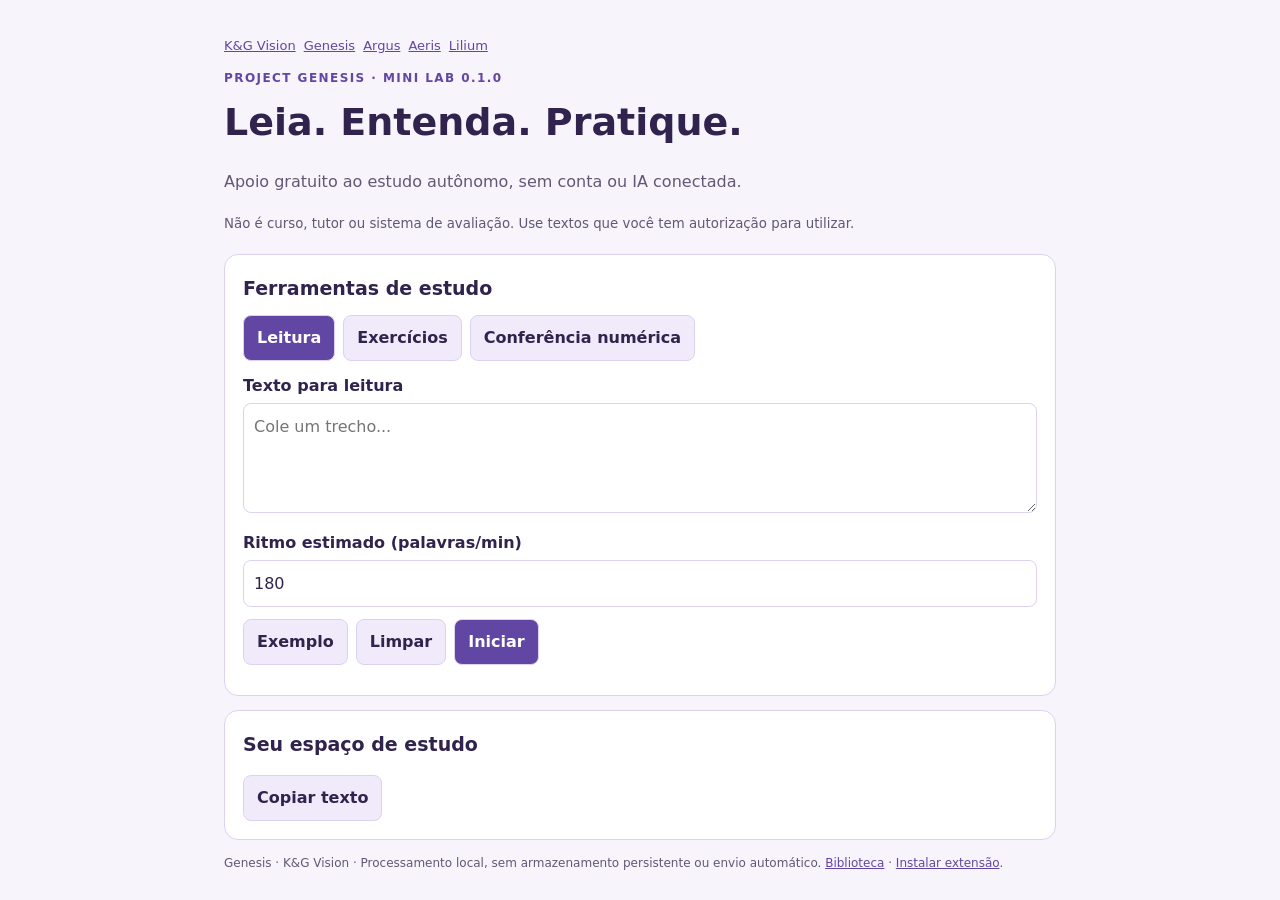
==== mini/index.html @ ced224d3 "Add Genesis Mini reading and exercise companion preview" ====
<!doctype html><html lang="pt-BR"><head><meta charset="utf-8"><meta name="viewport" content="width=device-width,initial-scale=1"><title>Genesis Mini Lab — K&amp;G Vision</title><link rel="stylesheet" href="../extension/style.css"></head><body><main><nav class="nav" aria-label="Ecossistema"><a href="https://kgasil.github.io/">K&amp;G Vision</a><a href="../index.html">Genesis</a><a href="https://kgasil.github.io/argus/">Argus</a><a href="https://kgasil.github.io/aeris/">Aeris</a><a href="https://kgasil.github.io/lilium/">Lilium</a></nav><header><div class="eyebrow">PROJECT GENESIS · MINI LAB 0.1.0</div><h1>Leia. Entenda. Pratique.</h1><p>Apoio gratuito ao estudo autônomo, sem conta ou IA conectada.</p><small>Não é curso, tutor ou sistema de avaliação. Use textos que você tem autorização para utilizar.</small></header><section class="panel"><h2>Ferramentas de estudo</h2><div class="buttons"><button data-mode="reading" aria-pressed="true">Leitura</button><button data-mode="exercise" aria-pressed="false">Exercícios</button><button data-mode="number" aria-pressed="false">Conferência numérica</button></div><div id="reading-fields"><label for="reading">Texto para leitura</label><textarea id="reading" maxlength="20000" placeholder="Cole um trecho..."></textarea><label for="speed">Ritmo estimado (palavras/min)</label><input id="speed" type="number" min="60" max="600" value="180"></div><div id="exercise-fields" hidden><label for="question">Enunciado</label><textarea id="question" maxlength="20000"></textarea><label for="attempt">Sua tentativa (opcional)</label><textarea id="attempt" maxlength="20000"></textarea></div><div id="number-fields" hidden><label for="answer">Sua resposta numérica</label><input id="answer" inputmode="decimal"><label for="expected">Resposta de referência (informada por você)</label><input id="expected" inputmode="decimal"><label for="tolerance">Tolerância absoluta</label><input id="tolerance" inputmode="decimal" value="0"></div><div class="buttons"><button id="sample">Exemplo</button><button id="clear">Limpar</button><button id="run" class="primary">Iniciar</button></div></section><section class="panel"><h2>Seu espaço de estudo</h2><p id="summary" role="status" aria-live="polite"></p><ol id="steps"></ol><div id="reader" class="buttons" hidden><button id="previous">Anterior</button><span id="position"></span><button id="next">Próximo</button></div><div id="result" tabindex="0"></div><button id="copy">Copiar texto</button></section><footer>Genesis · K&amp;G Vision · Processamento local, sem armazenamento persistente ou envio automático. <a href="../biblioteca.html">Biblioteca</a> · <a href="../index.html#instalar-extensao">Instalar extensão</a>.</footer></main><script src="../extension/core.js"></script><script src="../extension/ui.js"></script></body></html>
---- extension/style.css ----
:root{color-scheme:light;--bg:#f7f4fc;--ink:#30234d;--muted:#625775;--line:#dcd2ee;--accent:#6246a4;--panel:#fff}*{box-sizing:border-box}body{margin:0;background:var(--bg);color:var(--ink);font:16px/1.6 system-ui,sans-serif}main{max-width:880px;margin:auto;padding:24px}h1{font-size:clamp(25px,4vw,38px);margin:4px 0}h2{font-size:19px;margin:0 0 12px}p,small,footer{color:var(--muted)}a{color:var(--accent)}.eyebrow{font-size:12px;color:var(--accent);font-weight:700;letter-spacing:.12em}.nav,.buttons{display:flex;gap:8px;flex-wrap:wrap;margin:12px 0}.nav{font-size:13px}header{margin-bottom:18px}.panel{border:1px solid var(--line);background:var(--panel);border-radius:14px;padding:18px;margin:14px 0}label{display:block;font-weight:600;margin:10px 0 4px}textarea,input:not([type=checkbox]){width:100%;font:inherit;border:1px solid var(--line);border-radius:8px;padding:10px;background:#fff;color:var(--ink)}textarea{min-height:110px;resize:vertical}button{font:inherit;font-weight:600;background:#f0eafa;color:var(--ink);border:1px solid var(--line);border-radius:8px;padding:9px 13px;cursor:pointer}button[aria-pressed=true],.primary{background:var(--accent);color:#fff}button:disabled{opacity:.5;cursor:default}button:focus-visible,a:focus-visible,input:focus-visible,textarea:focus-visible{outline:3px solid #9176d0;outline-offset:3px}#result{white-space:pre-wrap;overflow-wrap:anywhere;line-height:1.85;font-size:17px}#summary{font-weight:600;color:var(--ink)}#steps{padding-left:19px}#steps label{font-weight:400}footer{font-size:12px}.popup{min-width:340px;max-width:420px}.popup main{padding:14px}.popup .panel{padding:12px}.popup h1{font-size:24px}.popup textarea{min-height:90px}.popup #result{font-size:15px}.popup button{padding:7px 10px}[hidden]{display:none!important}
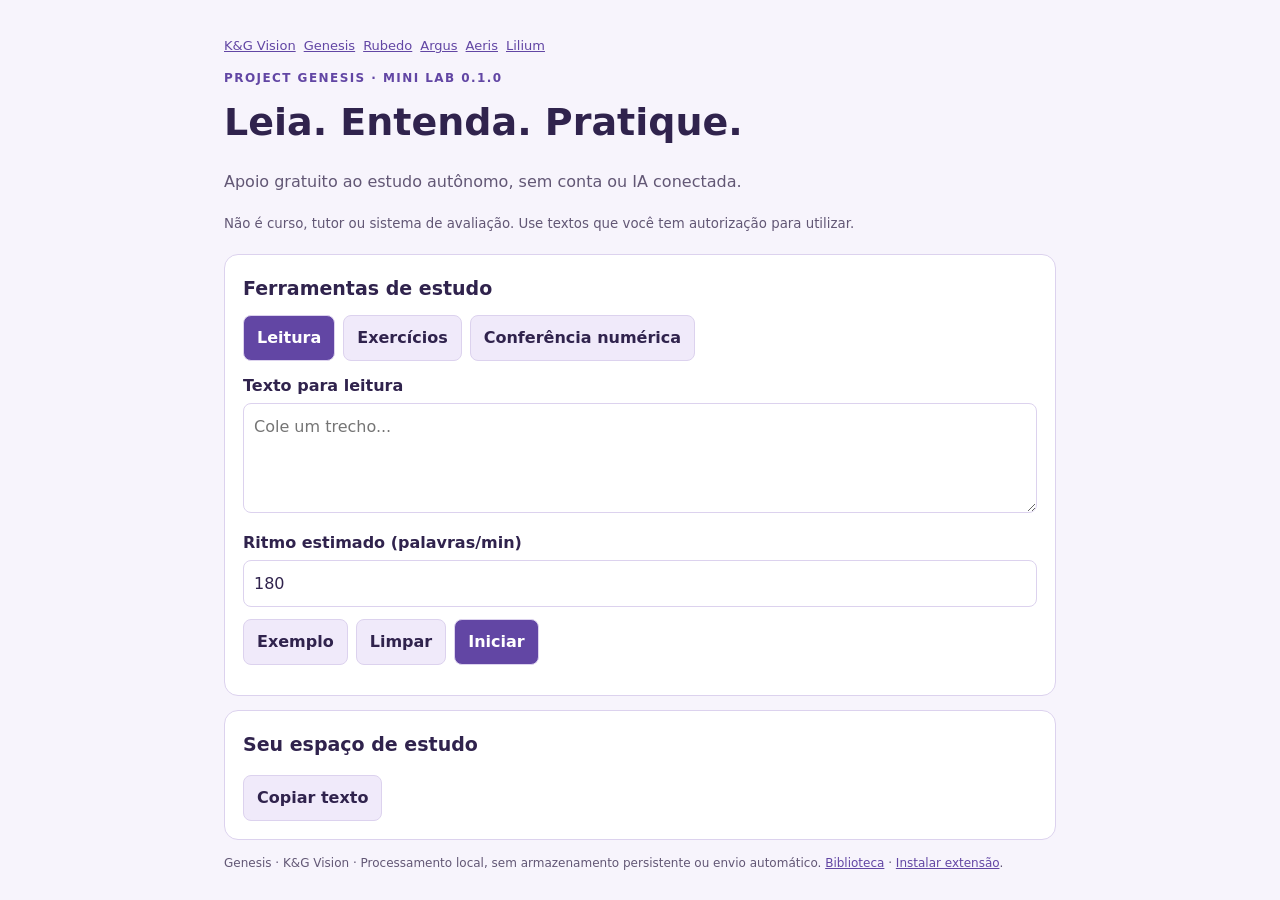
==== commit 83ae6ad3: "Add Rubedo after Genesis in secondary ecosystem navigation" ====
--- a/mini/index.html
+++ b/mini/index.html
@@ -1 +1 @@
-<!doctype html><html lang="pt-BR"><head><meta charset="utf-8"><meta name="viewport" content="width=device-width,initial-scale=1"><title>Genesis Mini Lab — K&amp;G Vision</title><link rel="stylesheet" href="../extension/style.css"></head><body><main><nav class="nav" aria-label="Ecossistema"><a href="https://kgasil.github.io/">K&amp;G Vision</a><a href="../index.html">Genesis</a><a href="https://kgasil.github.io/argus/">Argus</a><a href="https://kgasil.github.io/aeris/">Aeris</a><a href="https://kgasil.github.io/lilium/">Lilium</a></nav><header><div class="eyebrow">PROJECT GENESIS · MINI LAB 0.1.0</div><h1>Leia. Entenda. Pratique.</h1><p>Apoio gratuito ao estudo autônomo, sem conta ou IA conectada.</p><small>Não é curso, tutor ou sistema de avaliação. Use textos que você tem autorização para utilizar.</small></header><section class="panel"><h2>Ferramentas de estudo</h2><div class="buttons"><button data-mode="reading" aria-pressed="true">Leitura</button><button data-mode="exercise" aria-pressed="false">Exercícios</button><button data-mode="number" aria-pressed="false">Conferência numérica</button></div><div id="reading-fields"><label for="reading">Texto para leitura</label><textarea id="reading" maxlength="20000" placeholder="Cole um trecho..."></textarea><label for="speed">Ritmo estimado (palavras/min)</label><input id="speed" type="number" min="60" max="600" value="180"></div><div id="exercise-fields" hidden><label for="question">Enunciado</label><textarea id="question" maxlength="20000"></textarea><label for="attempt">Sua tentativa (opcional)</label><textarea id="attempt" maxlength="20000"></textarea></div><div id="number-fields" hidden><label for="answer">Sua resposta numérica</label><input id="answer" inputmode="decimal"><label for="expected">Resposta de referência (informada por você)</label><input id="expected" inputmode="decimal"><label for="tolerance">Tolerância absoluta</label><input id="tolerance" inputmode="decimal" value="0"></div><div class="buttons"><button id="sample">Exemplo</button><button id="clear">Limpar</button><button id="run" class="primary">Iniciar</button></div></section><section class="panel"><h2>Seu espaço de estudo</h2><p id="summary" role="status" aria-live="polite"></p><ol id="steps"></ol><div id="reader" class="buttons" hidden><button id="previous">Anterior</button><span id="position"></span><button id="next">Próximo</button></div><div id="result" tabindex="0"></div><button id="copy">Copiar texto</button></section><footer>Genesis · K&amp;G Vision · Processamento local, sem armazenamento persistente ou envio automático. <a href="../biblioteca.html">Biblioteca</a> · <a href="../index.html#instalar-extensao">Instalar extensão</a>.</footer></main><script src="../extension/core.js"></script><script src="../extension/ui.js"></script></body></html>+<!doctype html><html lang="pt-BR"><head><meta charset="utf-8"><meta name="viewport" content="width=device-width,initial-scale=1"><title>Genesis Mini Lab — K&amp;G Vision</title><link rel="stylesheet" href="../extension/style.css"></head><body><main><nav class="nav" aria-label="Ecossistema"><a href="https://kgasil.github.io/">K&amp;G Vision</a><a href="../index.html">Genesis</a><a href="https://kgasil.github.io/rubedo/">Rubedo</a><a href="https://kgasil.github.io/argus/">Argus</a><a href="https://kgasil.github.io/aeris/">Aeris</a><a href="https://kgasil.github.io/lilium/">Lilium</a></nav><header><div class="eyebrow">PROJECT GENESIS · MINI LAB 0.1.0</div><h1>Leia. Entenda. Pratique.</h1><p>Apoio gratuito ao estudo autônomo, sem conta ou IA conectada.</p><small>Não é curso, tutor ou sistema de avaliação. Use textos que você tem autorização para utilizar.</small></header><section class="panel"><h2>Ferramentas de estudo</h2><div class="buttons"><button data-mode="reading" aria-pressed="true">Leitura</button><button data-mode="exercise" aria-pressed="false">Exercícios</button><button data-mode="number" aria-pressed="false">Conferência numérica</button></div><div id="reading-fields"><label for="reading">Texto para leitura</label><textarea id="reading" maxlength="20000" placeholder="Cole um trecho..."></textarea><label for="speed">Ritmo estimado (palavras/min)</label><input id="speed" type="number" min="60" max="600" value="180"></div><div id="exercise-fields" hidden><label for="question">Enunciado</label><textarea id="question" maxlength="20000"></textarea><label for="attempt">Sua tentativa (opcional)</label><textarea id="attempt" maxlength="20000"></textarea></div><div id="number-fields" hidden><label for="answer">Sua resposta numérica</label><input id="answer" inputmode="decimal"><label for="expected">Resposta de referência (informada por você)</label><input id="expected" inputmode="decimal"><label for="tolerance">Tolerância absoluta</label><input id="tolerance" inputmode="decimal" value="0"></div><div class="buttons"><button id="sample">Exemplo</button><button id="clear">Limpar</button><button id="run" class="primary">Iniciar</button></div></section><section class="panel"><h2>Seu espaço de estudo</h2><p id="summary" role="status" aria-live="polite"></p><ol id="steps"></ol><div id="reader" class="buttons" hidden><button id="previous">Anterior</button><span id="position"></span><button id="next">Próximo</button></div><div id="result" tabindex="0"></div><button id="copy">Copiar texto</button></section><footer>Genesis · K&amp;G Vision · Processamento local, sem armazenamento persistente ou envio automático. <a href="../biblioteca.html">Biblioteca</a> · <a href="../index.html#instalar-extensao">Instalar extensão</a>.</footer></main><script src="../extension/core.js"></script><script src="../extension/ui.js"></script></body></html>
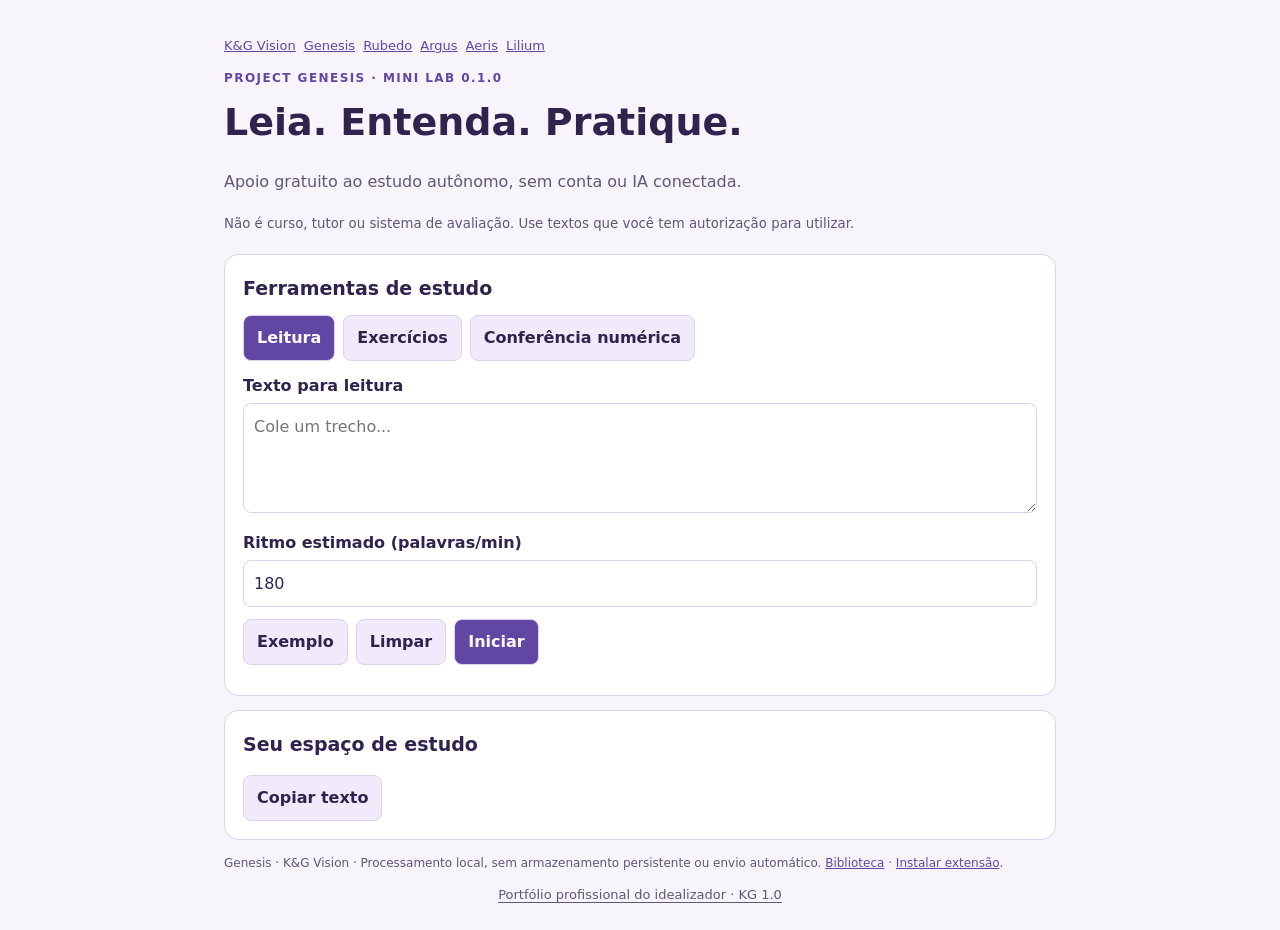
==== commit fb2d7cf5: "Integrate professional portfolio 1.0 into public page footer" ====
--- a/mini/index.html
+++ b/mini/index.html
@@ -1 +1 @@
-<!doctype html><html lang="pt-BR"><head><meta charset="utf-8"><meta name="viewport" content="width=device-width,initial-scale=1"><title>Genesis Mini Lab — K&amp;G Vision</title><link rel="stylesheet" href="../extension/style.css"></head><body><main><nav class="nav" aria-label="Ecossistema"><a href="https://kgasil.github.io/">K&amp;G Vision</a><a href="../index.html">Genesis</a><a href="https://kgasil.github.io/rubedo/">Rubedo</a><a href="https://kgasil.github.io/argus/">Argus</a><a href="https://kgasil.github.io/aeris/">Aeris</a><a href="https://kgasil.github.io/lilium/">Lilium</a></nav><header><div class="eyebrow">PROJECT GENESIS · MINI LAB 0.1.0</div><h1>Leia. Entenda. Pratique.</h1><p>Apoio gratuito ao estudo autônomo, sem conta ou IA conectada.</p><small>Não é curso, tutor ou sistema de avaliação. Use textos que você tem autorização para utilizar.</small></header><section class="panel"><h2>Ferramentas de estudo</h2><div class="buttons"><button data-mode="reading" aria-pressed="true">Leitura</button><button data-mode="exercise" aria-pressed="false">Exercícios</button><button data-mode="number" aria-pressed="false">Conferência numérica</button></div><div id="reading-fields"><label for="reading">Texto para leitura</label><textarea id="reading" maxlength="20000" placeholder="Cole um trecho..."></textarea><label for="speed">Ritmo estimado (palavras/min)</label><input id="speed" type="number" min="60" max="600" value="180"></div><div id="exercise-fields" hidden><label for="question">Enunciado</label><textarea id="question" maxlength="20000"></textarea><label for="attempt">Sua tentativa (opcional)</label><textarea id="attempt" maxlength="20000"></textarea></div><div id="number-fields" hidden><label for="answer">Sua resposta numérica</label><input id="answer" inputmode="decimal"><label for="expected">Resposta de referência (informada por você)</label><input id="expected" inputmode="decimal"><label for="tolerance">Tolerância absoluta</label><input id="tolerance" inputmode="decimal" value="0"></div><div class="buttons"><button id="sample">Exemplo</button><button id="clear">Limpar</button><button id="run" class="primary">Iniciar</button></div></section><section class="panel"><h2>Seu espaço de estudo</h2><p id="summary" role="status" aria-live="polite"></p><ol id="steps"></ol><div id="reader" class="buttons" hidden><button id="previous">Anterior</button><span id="position"></span><button id="next">Próximo</button></div><div id="result" tabindex="0"></div><button id="copy">Copiar texto</button></section><footer>Genesis · K&amp;G Vision · Processamento local, sem armazenamento persistente ou envio automático. <a href="../biblioteca.html">Biblioteca</a> · <a href="../index.html#instalar-extensao">Instalar extensão</a>.</footer></main><script src="../extension/core.js"></script><script src="../extension/ui.js"></script></body></html>+<!doctype html><html lang="pt-BR"><head><meta charset="utf-8"><meta name="viewport" content="width=device-width,initial-scale=1"><title>Genesis Mini Lab — K&amp;G Vision</title><link rel="stylesheet" href="../extension/style.css"></head><body><main><nav class="nav" aria-label="Ecossistema"><a href="https://kgasil.github.io/">K&amp;G Vision</a><a href="../index.html">Genesis</a><a href="https://kgasil.github.io/rubedo/">Rubedo</a><a href="https://kgasil.github.io/argus/">Argus</a><a href="https://kgasil.github.io/aeris/">Aeris</a><a href="https://kgasil.github.io/lilium/">Lilium</a></nav><header><div class="eyebrow">PROJECT GENESIS · MINI LAB 0.1.0</div><h1>Leia. Entenda. Pratique.</h1><p>Apoio gratuito ao estudo autônomo, sem conta ou IA conectada.</p><small>Não é curso, tutor ou sistema de avaliação. Use textos que você tem autorização para utilizar.</small></header><section class="panel"><h2>Ferramentas de estudo</h2><div class="buttons"><button data-mode="reading" aria-pressed="true">Leitura</button><button data-mode="exercise" aria-pressed="false">Exercícios</button><button data-mode="number" aria-pressed="false">Conferência numérica</button></div><div id="reading-fields"><label for="reading">Texto para leitura</label><textarea id="reading" maxlength="20000" placeholder="Cole um trecho..."></textarea><label for="speed">Ritmo estimado (palavras/min)</label><input id="speed" type="number" min="60" max="600" value="180"></div><div id="exercise-fields" hidden><label for="question">Enunciado</label><textarea id="question" maxlength="20000"></textarea><label for="attempt">Sua tentativa (opcional)</label><textarea id="attempt" maxlength="20000"></textarea></div><div id="number-fields" hidden><label for="answer">Sua resposta numérica</label><input id="answer" inputmode="decimal"><label for="expected">Resposta de referência (informada por você)</label><input id="expected" inputmode="decimal"><label for="tolerance">Tolerância absoluta</label><input id="tolerance" inputmode="decimal" value="0"></div><div class="buttons"><button id="sample">Exemplo</button><button id="clear">Limpar</button><button id="run" class="primary">Iniciar</button></div></section><section class="panel"><h2>Seu espaço de estudo</h2><p id="summary" role="status" aria-live="polite"></p><ol id="steps"></ol><div id="reader" class="buttons" hidden><button id="previous">Anterior</button><span id="position"></span><button id="next">Próximo</button></div><div id="result" tabindex="0"></div><button id="copy">Copiar texto</button></section><footer>Genesis · K&amp;G Vision · Processamento local, sem armazenamento persistente ou envio automático. <a href="../biblioteca.html">Biblioteca</a> · <a href="../index.html#instalar-extensao">Instalar extensão</a>.<!-- kg-personal-portfolio-v1 --><div style="margin-top:12px;font-size:13px;line-height:1.6;text-align:center"><a href="https://kgasil.github.io/portfolio/" style="color:inherit;text-decoration:underline;text-underline-offset:3px" data-pt="Portfólio profissional do idealizador · KG 1.0" data-en="Creator’s professional portfolio · KG 1.0">Portfólio profissional do idealizador · KG 1.0</a></div></footer></main><script src="../extension/core.js"></script><script src="../extension/ui.js"></script></body></html>
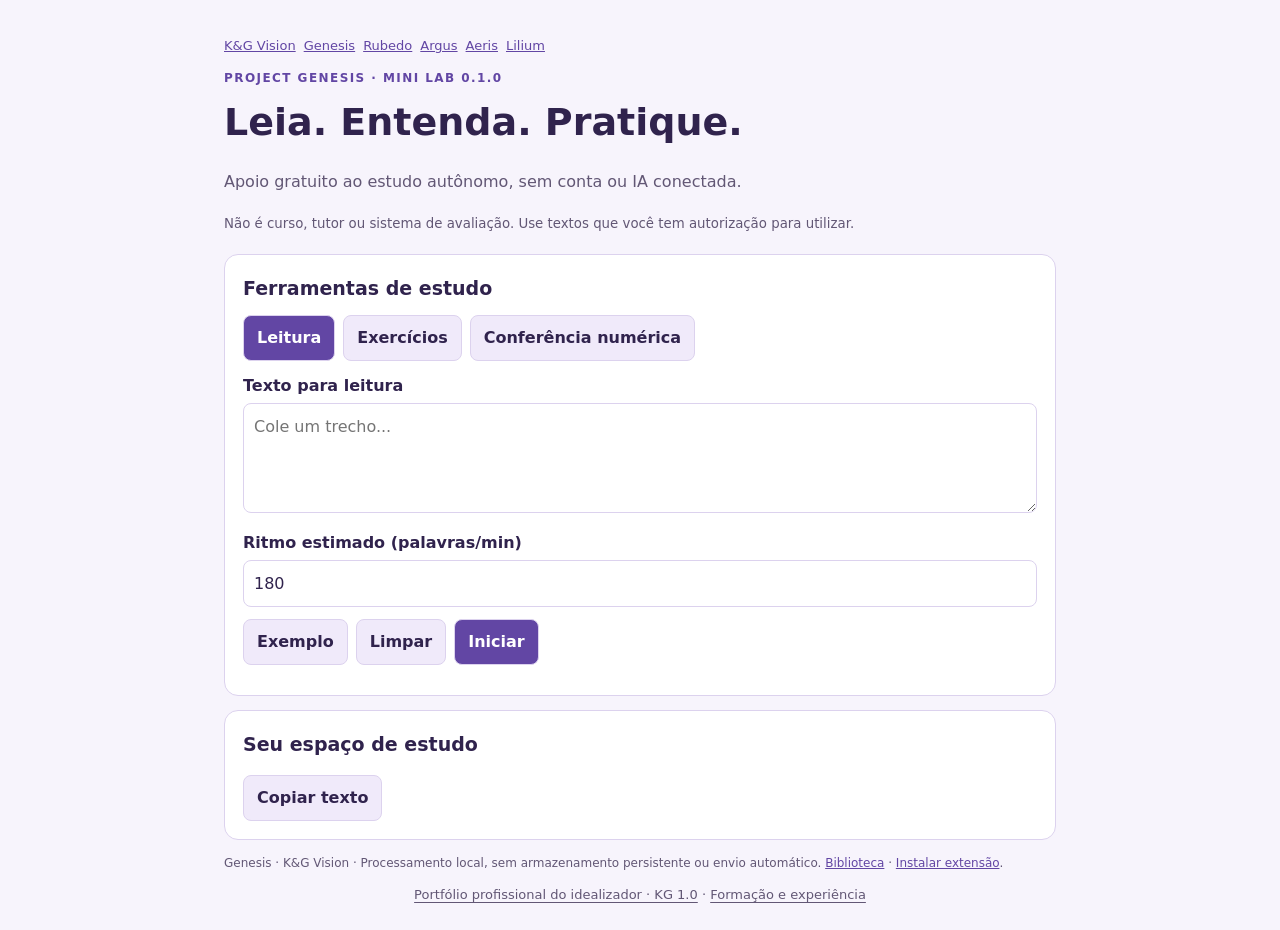
==== commit ffd9f103: "Link public creator biography to updated professional education" ====
--- a/mini/index.html
+++ b/mini/index.html
@@ -1 +1 @@
-<!doctype html><html lang="pt-BR"><head><meta charset="utf-8"><meta name="viewport" content="width=device-width,initial-scale=1"><title>Genesis Mini Lab — K&amp;G Vision</title><link rel="stylesheet" href="../extension/style.css"></head><body><main><nav class="nav" aria-label="Ecossistema"><a href="https://kgasil.github.io/">K&amp;G Vision</a><a href="../index.html">Genesis</a><a href="https://kgasil.github.io/rubedo/">Rubedo</a><a href="https://kgasil.github.io/argus/">Argus</a><a href="https://kgasil.github.io/aeris/">Aeris</a><a href="https://kgasil.github.io/lilium/">Lilium</a></nav><header><div class="eyebrow">PROJECT GENESIS · MINI LAB 0.1.0</div><h1>Leia. Entenda. Pratique.</h1><p>Apoio gratuito ao estudo autônomo, sem conta ou IA conectada.</p><small>Não é curso, tutor ou sistema de avaliação. Use textos que você tem autorização para utilizar.</small></header><section class="panel"><h2>Ferramentas de estudo</h2><div class="buttons"><button data-mode="reading" aria-pressed="true">Leitura</button><button data-mode="exercise" aria-pressed="false">Exercícios</button><button data-mode="number" aria-pressed="false">Conferência numérica</button></div><div id="reading-fields"><label for="reading">Texto para leitura</label><textarea id="reading" maxlength="20000" placeholder="Cole um trecho..."></textarea><label for="speed">Ritmo estimado (palavras/min)</label><input id="speed" type="number" min="60" max="600" value="180"></div><div id="exercise-fields" hidden><label for="question">Enunciado</label><textarea id="question" maxlength="20000"></textarea><label for="attempt">Sua tentativa (opcional)</label><textarea id="attempt" maxlength="20000"></textarea></div><div id="number-fields" hidden><label for="answer">Sua resposta numérica</label><input id="answer" inputmode="decimal"><label for="expected">Resposta de referência (informada por você)</label><input id="expected" inputmode="decimal"><label for="tolerance">Tolerância absoluta</label><input id="tolerance" inputmode="decimal" value="0"></div><div class="buttons"><button id="sample">Exemplo</button><button id="clear">Limpar</button><button id="run" class="primary">Iniciar</button></div></section><section class="panel"><h2>Seu espaço de estudo</h2><p id="summary" role="status" aria-live="polite"></p><ol id="steps"></ol><div id="reader" class="buttons" hidden><button id="previous">Anterior</button><span id="position"></span><button id="next">Próximo</button></div><div id="result" tabindex="0"></div><button id="copy">Copiar texto</button></section><footer>Genesis · K&amp;G Vision · Processamento local, sem armazenamento persistente ou envio automático. <a href="../biblioteca.html">Biblioteca</a> · <a href="../index.html#instalar-extensao">Instalar extensão</a>.<!-- kg-personal-portfolio-v1 --><div style="margin-top:12px;font-size:13px;line-height:1.6;text-align:center"><a href="https://kgasil.github.io/portfolio/" style="color:inherit;text-decoration:underline;text-underline-offset:3px" data-pt="Portfólio profissional do idealizador · KG 1.0" data-en="Creator’s professional portfolio · KG 1.0">Portfólio profissional do idealizador · KG 1.0</a></div></footer></main><script src="../extension/core.js"></script><script src="../extension/ui.js"></script></body></html>+<!doctype html><html lang="pt-BR"><head><meta charset="utf-8"><meta name="viewport" content="width=device-width,initial-scale=1"><title>Genesis Mini Lab — K&amp;G Vision</title><link rel="stylesheet" href="../extension/style.css"></head><body><main><nav class="nav" aria-label="Ecossistema"><a href="https://kgasil.github.io/">K&amp;G Vision</a><a href="../index.html">Genesis</a><a href="https://kgasil.github.io/rubedo/">Rubedo</a><a href="https://kgasil.github.io/argus/">Argus</a><a href="https://kgasil.github.io/aeris/">Aeris</a><a href="https://kgasil.github.io/lilium/">Lilium</a></nav><header><div class="eyebrow">PROJECT GENESIS · MINI LAB 0.1.0</div><h1>Leia. Entenda. Pratique.</h1><p>Apoio gratuito ao estudo autônomo, sem conta ou IA conectada.</p><small>Não é curso, tutor ou sistema de avaliação. Use textos que você tem autorização para utilizar.</small></header><section class="panel"><h2>Ferramentas de estudo</h2><div class="buttons"><button data-mode="reading" aria-pressed="true">Leitura</button><button data-mode="exercise" aria-pressed="false">Exercícios</button><button data-mode="number" aria-pressed="false">Conferência numérica</button></div><div id="reading-fields"><label for="reading">Texto para leitura</label><textarea id="reading" maxlength="20000" placeholder="Cole um trecho..."></textarea><label for="speed">Ritmo estimado (palavras/min)</label><input id="speed" type="number" min="60" max="600" value="180"></div><div id="exercise-fields" hidden><label for="question">Enunciado</label><textarea id="question" maxlength="20000"></textarea><label for="attempt">Sua tentativa (opcional)</label><textarea id="attempt" maxlength="20000"></textarea></div><div id="number-fields" hidden><label for="answer">Sua resposta numérica</label><input id="answer" inputmode="decimal"><label for="expected">Resposta de referência (informada por você)</label><input id="expected" inputmode="decimal"><label for="tolerance">Tolerância absoluta</label><input id="tolerance" inputmode="decimal" value="0"></div><div class="buttons"><button id="sample">Exemplo</button><button id="clear">Limpar</button><button id="run" class="primary">Iniciar</button></div></section><section class="panel"><h2>Seu espaço de estudo</h2><p id="summary" role="status" aria-live="polite"></p><ol id="steps"></ol><div id="reader" class="buttons" hidden><button id="previous">Anterior</button><span id="position"></span><button id="next">Próximo</button></div><div id="result" tabindex="0"></div><button id="copy">Copiar texto</button></section><footer>Genesis · K&amp;G Vision · Processamento local, sem armazenamento persistente ou envio automático. <a href="../biblioteca.html">Biblioteca</a> · <a href="../index.html#instalar-extensao">Instalar extensão</a>.<!-- kg-personal-portfolio-v1 --><div style="margin-top:12px;font-size:13px;line-height:1.6;text-align:center"><a href="https://kgasil.github.io/portfolio/" style="color:inherit;text-decoration:underline;text-underline-offset:3px" data-pt="Portfólio profissional do idealizador · KG 1.0" data-en="Creator’s professional portfolio · KG 1.0">Portfólio profissional do idealizador · KG 1.0</a><!-- kg-current-training --><span> · </span><a href="https://kgasil.github.io/portfolio/resume.html" style="color:inherit;text-decoration:underline;text-underline-offset:3px" data-pt="Formação e experiência" data-en="Education and experience">Formação e experiência</a></div></footer></main><script src="../extension/core.js"></script><script src="../extension/ui.js"></script></body></html>
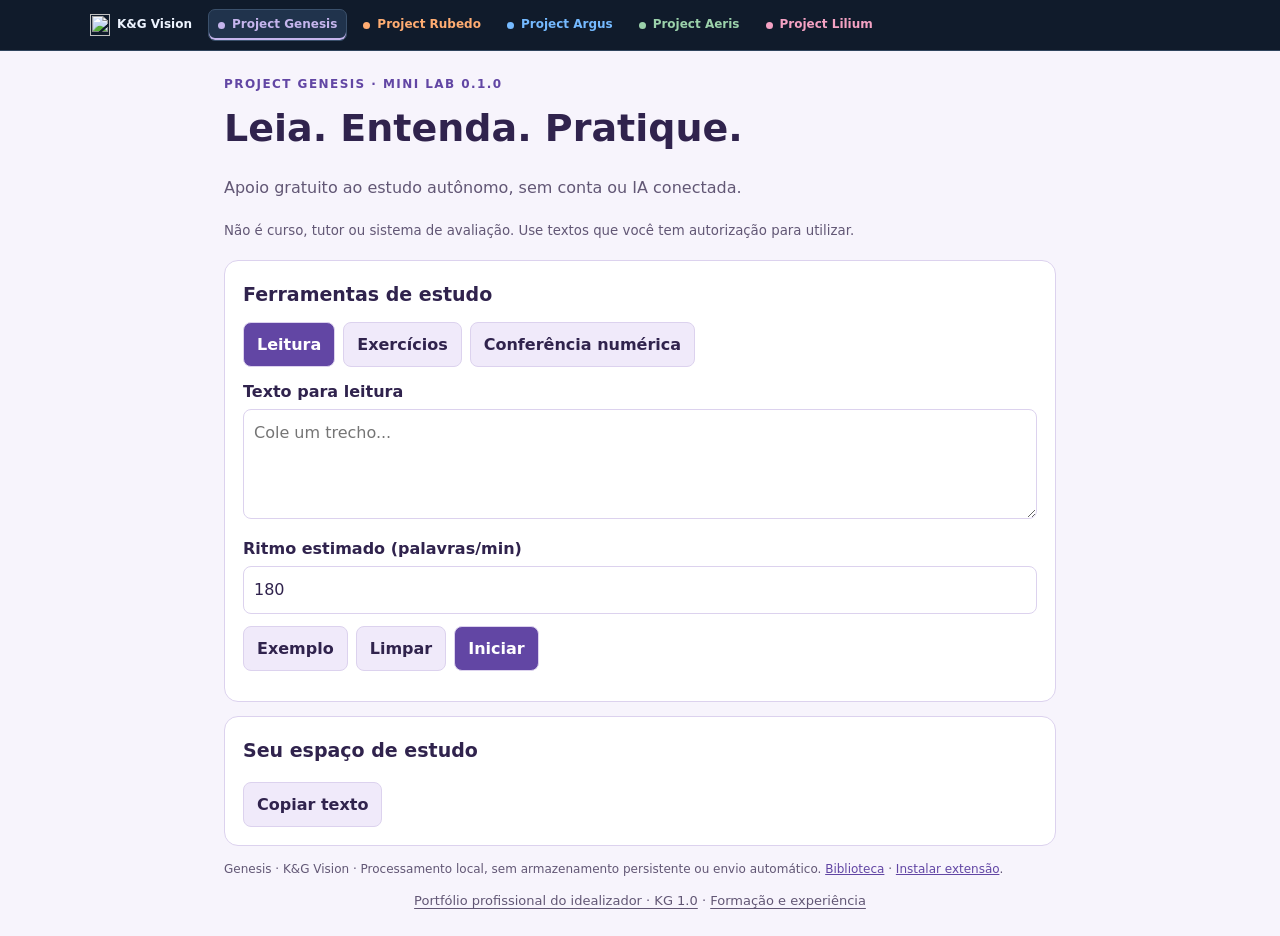
==== commit ba4620a0: "Unify GRAAL ecosystem navigation across sites" ====
--- a/mini/index.html
+++ b/mini/index.html
@@ -1 +1,13 @@
-<!doctype html><html lang="pt-BR"><head><meta charset="utf-8"><meta name="viewport" content="width=device-width,initial-scale=1"><title>Genesis Mini Lab — K&amp;G Vision</title><link rel="stylesheet" href="../extension/style.css"></head><body><main><nav class="nav" aria-label="Ecossistema"><a href="https://kgasil.github.io/">K&amp;G Vision</a><a href="../index.html">Genesis</a><a href="https://kgasil.github.io/rubedo/">Rubedo</a><a href="https://kgasil.github.io/argus/">Argus</a><a href="https://kgasil.github.io/aeris/">Aeris</a><a href="https://kgasil.github.io/lilium/">Lilium</a></nav><header><div class="eyebrow">PROJECT GENESIS · MINI LAB 0.1.0</div><h1>Leia. Entenda. Pratique.</h1><p>Apoio gratuito ao estudo autônomo, sem conta ou IA conectada.</p><small>Não é curso, tutor ou sistema de avaliação. Use textos que você tem autorização para utilizar.</small></header><section class="panel"><h2>Ferramentas de estudo</h2><div class="buttons"><button data-mode="reading" aria-pressed="true">Leitura</button><button data-mode="exercise" aria-pressed="false">Exercícios</button><button data-mode="number" aria-pressed="false">Conferência numérica</button></div><div id="reading-fields"><label for="reading">Texto para leitura</label><textarea id="reading" maxlength="20000" placeholder="Cole um trecho..."></textarea><label for="speed">Ritmo estimado (palavras/min)</label><input id="speed" type="number" min="60" max="600" value="180"></div><div id="exercise-fields" hidden><label for="question">Enunciado</label><textarea id="question" maxlength="20000"></textarea><label for="attempt">Sua tentativa (opcional)</label><textarea id="attempt" maxlength="20000"></textarea></div><div id="number-fields" hidden><label for="answer">Sua resposta numérica</label><input id="answer" inputmode="decimal"><label for="expected">Resposta de referência (informada por você)</label><input id="expected" inputmode="decimal"><label for="tolerance">Tolerância absoluta</label><input id="tolerance" inputmode="decimal" value="0"></div><div class="buttons"><button id="sample">Exemplo</button><button id="clear">Limpar</button><button id="run" class="primary">Iniciar</button></div></section><section class="panel"><h2>Seu espaço de estudo</h2><p id="summary" role="status" aria-live="polite"></p><ol id="steps"></ol><div id="reader" class="buttons" hidden><button id="previous">Anterior</button><span id="position"></span><button id="next">Próximo</button></div><div id="result" tabindex="0"></div><button id="copy">Copiar texto</button></section><footer>Genesis · K&amp;G Vision · Processamento local, sem armazenamento persistente ou envio automático. <a href="../biblioteca.html">Biblioteca</a> · <a href="../index.html#instalar-extensao">Instalar extensão</a>.<!-- kg-personal-portfolio-v1 --><div style="margin-top:12px;font-size:13px;line-height:1.6;text-align:center"><a href="https://kgasil.github.io/portfolio/" style="color:inherit;text-decoration:underline;text-underline-offset:3px" data-pt="Portfólio profissional do idealizador · KG 1.0" data-en="Creator’s professional portfolio · KG 1.0">Portfólio profissional do idealizador · KG 1.0</a><!-- kg-current-training --><span> · </span><a href="https://kgasil.github.io/portfolio/resume.html" style="color:inherit;text-decoration:underline;text-underline-offset:3px" data-pt="Formação e experiência" data-en="Education and experience">Formação e experiência</a></div></footer></main><script src="../extension/core.js"></script><script src="../extension/ui.js"></script></body></html>+<!doctype html><html lang="pt-BR"><head><meta charset="utf-8"><meta name="viewport" content="width=device-width,initial-scale=1"><title>Genesis Mini Lab — K&amp;G Vision</title><link rel="stylesheet" href="../extension/style.css"><style id="kg-graal-navigation-v2">
+nav.kg-graal-bar{box-sizing:border-box!important;display:block!important;width:100%!important;max-width:none!important;margin:0!important;padding:0!important;background:#101B2B!important;color:#EDF4FF!important;border:0!important;border-bottom:1px solid #30445D!important;border-radius:0!important;overflow-x:auto!important;overflow-y:hidden!important;white-space:nowrap!important;scrollbar-width:thin;position:static!important;font:12px/1.3 system-ui,-apple-system,BlinkMacSystemFont,"Segoe UI",sans-serif!important}
+nav.kg-graal-bar .kg-graal-inner{box-sizing:border-box!important;display:flex!important;align-items:center!important;justify-content:flex-start!important;gap:6px!important;width:max-content!important;min-width:min(100%,1160px)!important;max-width:none!important;margin:0 auto!important;padding:6px 20px!important}
+nav.kg-graal-bar a{box-sizing:border-box!important;display:inline-flex!important;align-items:center!important;gap:7px!important;flex:none!important;white-space:nowrap!important;font:650 12px/1.3 system-ui,-apple-system,BlinkMacSystemFont,"Segoe UI",sans-serif!important;text-decoration:none!important;color:var(--graal-accent)!important;-webkit-text-fill-color:var(--graal-accent)!important;opacity:1!important;background:transparent!important;border:1px solid transparent!important;border-radius:7px!important;margin:0!important;padding:7px 9px!important;box-shadow:none!important}
+nav.kg-graal-bar a::before,nav.kg-graal-bar a::after{content:none!important;display:none!important}
+nav.kg-graal-bar a:hover,nav.kg-graal-bar a[aria-current]{background:#20334C!important;border-color:#3A506B!important}
+nav.kg-graal-bar a[aria-current]{box-shadow:inset 0 -2px var(--graal-accent)!important}
+nav.kg-graal-bar a:focus-visible{outline:2px solid var(--graal-accent)!important;outline-offset:-2px!important}
+nav.kg-graal-bar .kg-graal-dot{display:block!important;width:7px!important;height:7px!important;flex:0 0 7px!important;border-radius:50%!important;background:var(--graal-accent)!important}
+nav.kg-graal-bar .kg-graal-shield{display:block!important;width:20px!important;height:22px!important;max-width:none!important;flex:none!important;margin:0!important;object-fit:contain!important}
+@media(max-width:650px){nav.kg-graal-bar .kg-graal-inner{padding:5px 10px!important;gap:3px!important}nav.kg-graal-bar a{padding:7px 8px!important}}
+</style>
+</head><body><nav class="kg-graal-bar" aria-label="K&amp;G Vision ecosystem"><div class="kg-graal-inner"><a href="https://kgasil.github.io/" style="--graal-accent:#EDF4FF"><img class="kg-graal-shield" src="https://kgasil.github.io/assets/kg-symbol.svg" width="20" height="22" alt="">K&amp;G Vision</a><a href="https://kgasil.github.io/genesis/" style="--graal-accent:#C5B5ED" aria-current="true"><i class="kg-graal-dot" aria-hidden="true"></i>Project Genesis</a><a href="https://kgasil.github.io/rubedo/" style="--graal-accent:#FFAD72"><i class="kg-graal-dot" aria-hidden="true"></i>Project Rubedo</a><a href="https://kgasil.github.io/argus/" style="--graal-accent:#75BAFF"><i class="kg-graal-dot" aria-hidden="true"></i>Project Argus</a><a href="https://kgasil.github.io/aeris/" style="--graal-accent:#9BD2AB"><i class="kg-graal-dot" aria-hidden="true"></i>Project Aeris</a><a href="https://kgasil.github.io/lilium/" style="--graal-accent:#F4A2C3"><i class="kg-graal-dot" aria-hidden="true"></i>Project Lilium</a></div></nav><main><header><div class="eyebrow">PROJECT GENESIS · MINI LAB 0.1.0</div><h1>Leia. Entenda. Pratique.</h1><p>Apoio gratuito ao estudo autônomo, sem conta ou IA conectada.</p><small>Não é curso, tutor ou sistema de avaliação. Use textos que você tem autorização para utilizar.</small></header><section class="panel"><h2>Ferramentas de estudo</h2><div class="buttons"><button data-mode="reading" aria-pressed="true">Leitura</button><button data-mode="exercise" aria-pressed="false">Exercícios</button><button data-mode="number" aria-pressed="false">Conferência numérica</button></div><div id="reading-fields"><label for="reading">Texto para leitura</label><textarea id="reading" maxlength="20000" placeholder="Cole um trecho..."></textarea><label for="speed">Ritmo estimado (palavras/min)</label><input id="speed" type="number" min="60" max="600" value="180"></div><div id="exercise-fields" hidden><label for="question">Enunciado</label><textarea id="question" maxlength="20000"></textarea><label for="attempt">Sua tentativa (opcional)</label><textarea id="attempt" maxlength="20000"></textarea></div><div id="number-fields" hidden><label for="answer">Sua resposta numérica</label><input id="answer" inputmode="decimal"><label for="expected">Resposta de referência (informada por você)</label><input id="expected" inputmode="decimal"><label for="tolerance">Tolerância absoluta</label><input id="tolerance" inputmode="decimal" value="0"></div><div class="buttons"><button id="sample">Exemplo</button><button id="clear">Limpar</button><button id="run" class="primary">Iniciar</button></div></section><section class="panel"><h2>Seu espaço de estudo</h2><p id="summary" role="status" aria-live="polite"></p><ol id="steps"></ol><div id="reader" class="buttons" hidden><button id="previous">Anterior</button><span id="position"></span><button id="next">Próximo</button></div><div id="result" tabindex="0"></div><button id="copy">Copiar texto</button></section><footer>Genesis · K&amp;G Vision · Processamento local, sem armazenamento persistente ou envio automático. <a href="../biblioteca.html">Biblioteca</a> · <a href="../index.html#instalar-extensao">Instalar extensão</a>.<!-- kg-personal-portfolio-v1 --><div style="margin-top:12px;font-size:13px;line-height:1.6;text-align:center"><a href="https://kgasil.github.io/portfolio/" style="color:inherit;text-decoration:underline;text-underline-offset:3px" data-pt="Portfólio profissional do idealizador · KG 1.0" data-en="Creator’s professional portfolio · KG 1.0">Portfólio profissional do idealizador · KG 1.0</a><!-- kg-current-training --><span> · </span><a href="https://kgasil.github.io/portfolio/resume.html" style="color:inherit;text-decoration:underline;text-underline-offset:3px" data-pt="Formação e experiência" data-en="Education and experience">Formação e experiência</a></div></footer></main><script src="../extension/core.js"></script><script src="../extension/ui.js"></script></body></html>
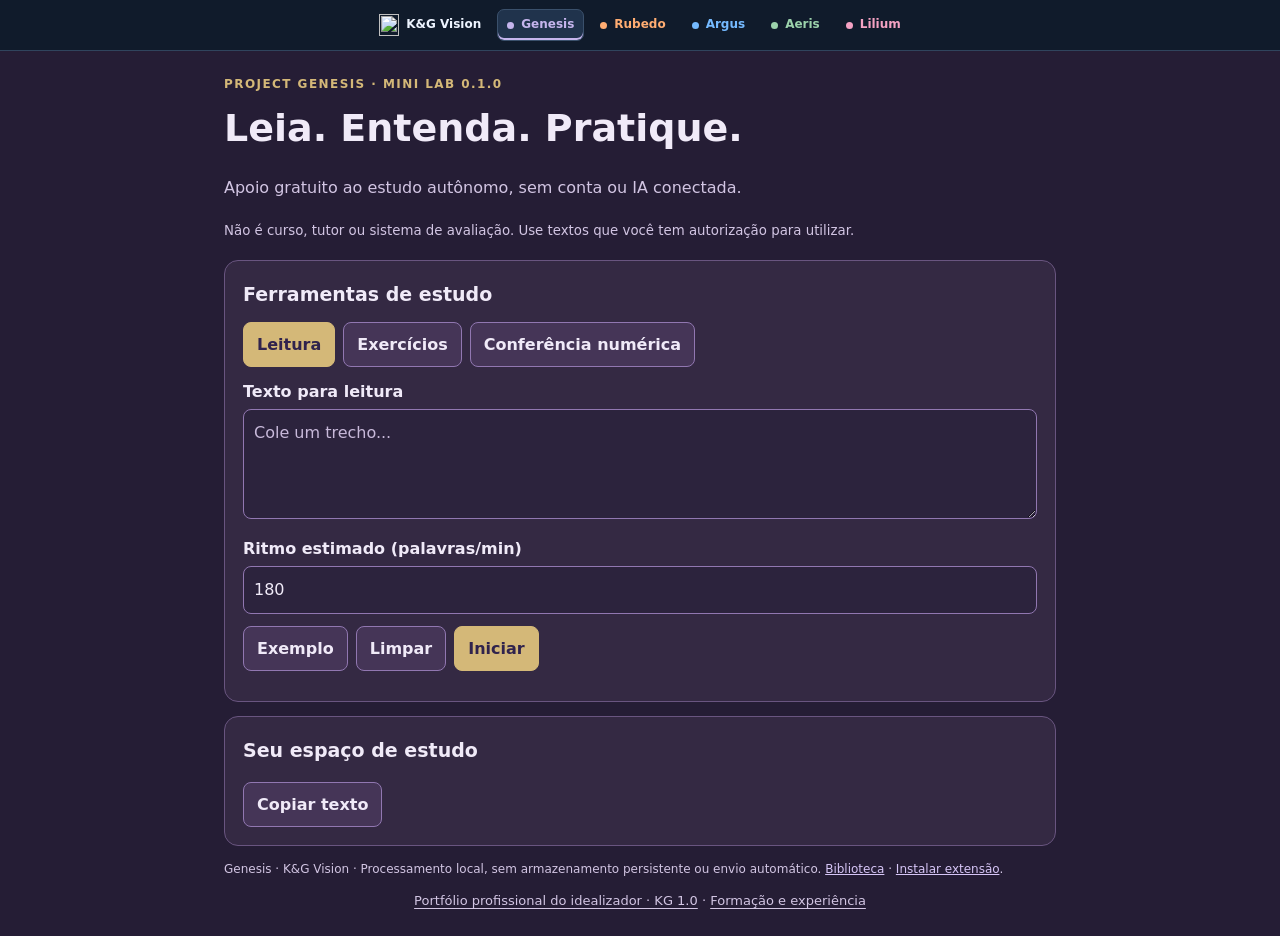
==== commit 29c2c276: "Sync Genesis library and Mini Lab navigation and dark visual identity" ====
--- a/mini/index.html
+++ b/mini/index.html
@@ -1,6 +1,6 @@
 <!doctype html><html lang="pt-BR"><head><meta charset="utf-8"><meta name="viewport" content="width=device-width,initial-scale=1"><title>Genesis Mini Lab — K&amp;G Vision</title><link rel="stylesheet" href="../extension/style.css"><style id="kg-graal-navigation-v2">
 nav.kg-graal-bar{box-sizing:border-box!important;display:block!important;width:100%!important;max-width:none!important;margin:0!important;padding:0!important;background:#101B2B!important;color:#EDF4FF!important;border:0!important;border-bottom:1px solid #30445D!important;border-radius:0!important;overflow-x:auto!important;overflow-y:hidden!important;white-space:nowrap!important;scrollbar-width:thin;position:static!important;font:12px/1.3 system-ui,-apple-system,BlinkMacSystemFont,"Segoe UI",sans-serif!important}
-nav.kg-graal-bar .kg-graal-inner{box-sizing:border-box!important;display:flex!important;align-items:center!important;justify-content:flex-start!important;gap:6px!important;width:max-content!important;min-width:min(100%,1160px)!important;max-width:none!important;margin:0 auto!important;padding:6px 20px!important}
+nav.kg-graal-bar .kg-graal-inner{box-sizing:border-box!important;display:flex!important;align-items:center!important;justify-content:center!important;gap:6px!important;width:max-content!important;min-width:100%!important;max-width:none!important;margin:0 auto!important;padding:6px 20px!important}
 nav.kg-graal-bar a{box-sizing:border-box!important;display:inline-flex!important;align-items:center!important;gap:7px!important;flex:none!important;white-space:nowrap!important;font:650 12px/1.3 system-ui,-apple-system,BlinkMacSystemFont,"Segoe UI",sans-serif!important;text-decoration:none!important;color:var(--graal-accent)!important;-webkit-text-fill-color:var(--graal-accent)!important;opacity:1!important;background:transparent!important;border:1px solid transparent!important;border-radius:7px!important;margin:0!important;padding:7px 9px!important;box-shadow:none!important}
 nav.kg-graal-bar a::before,nav.kg-graal-bar a::after{content:none!important;display:none!important}
 nav.kg-graal-bar a:hover,nav.kg-graal-bar a[aria-current]{background:#20334C!important;border-color:#3A506B!important}
@@ -10,4 +10,16 @@
 nav.kg-graal-bar .kg-graal-shield{display:block!important;width:20px!important;height:22px!important;max-width:none!important;flex:none!important;margin:0!important;object-fit:contain!important}
 @media(max-width:650px){nav.kg-graal-bar .kg-graal-inner{padding:5px 10px!important;gap:3px!important}nav.kg-graal-bar a{padding:7px 8px!important}}
 </style>
-</head><body><nav class="kg-graal-bar" aria-label="K&amp;G Vision ecosystem"><div class="kg-graal-inner"><a href="https://kgasil.github.io/" style="--graal-accent:#EDF4FF"><img class="kg-graal-shield" src="https://kgasil.github.io/assets/kg-symbol.svg" width="20" height="22" alt="">K&amp;G Vision</a><a href="https://kgasil.github.io/genesis/" style="--graal-accent:#C5B5ED" aria-current="true"><i class="kg-graal-dot" aria-hidden="true"></i>Project Genesis</a><a href="https://kgasil.github.io/rubedo/" style="--graal-accent:#FFAD72"><i class="kg-graal-dot" aria-hidden="true"></i>Project Rubedo</a><a href="https://kgasil.github.io/argus/" style="--graal-accent:#75BAFF"><i class="kg-graal-dot" aria-hidden="true"></i>Project Argus</a><a href="https://kgasil.github.io/aeris/" style="--graal-accent:#9BD2AB"><i class="kg-graal-dot" aria-hidden="true"></i>Project Aeris</a><a href="https://kgasil.github.io/lilium/" style="--graal-accent:#F4A2C3"><i class="kg-graal-dot" aria-hidden="true"></i>Project Lilium</a></div></nav><main><header><div class="eyebrow">PROJECT GENESIS · MINI LAB 0.1.0</div><h1>Leia. Entenda. Pratique.</h1><p>Apoio gratuito ao estudo autônomo, sem conta ou IA conectada.</p><small>Não é curso, tutor ou sistema de avaliação. Use textos que você tem autorização para utilizar.</small></header><section class="panel"><h2>Ferramentas de estudo</h2><div class="buttons"><button data-mode="reading" aria-pressed="true">Leitura</button><button data-mode="exercise" aria-pressed="false">Exercícios</button><button data-mode="number" aria-pressed="false">Conferência numérica</button></div><div id="reading-fields"><label for="reading">Texto para leitura</label><textarea id="reading" maxlength="20000" placeholder="Cole um trecho..."></textarea><label for="speed">Ritmo estimado (palavras/min)</label><input id="speed" type="number" min="60" max="600" value="180"></div><div id="exercise-fields" hidden><label for="question">Enunciado</label><textarea id="question" maxlength="20000"></textarea><label for="attempt">Sua tentativa (opcional)</label><textarea id="attempt" maxlength="20000"></textarea></div><div id="number-fields" hidden><label for="answer">Sua resposta numérica</label><input id="answer" inputmode="decimal"><label for="expected">Resposta de referência (informada por você)</label><input id="expected" inputmode="decimal"><label for="tolerance">Tolerância absoluta</label><input id="tolerance" inputmode="decimal" value="0"></div><div class="buttons"><button id="sample">Exemplo</button><button id="clear">Limpar</button><button id="run" class="primary">Iniciar</button></div></section><section class="panel"><h2>Seu espaço de estudo</h2><p id="summary" role="status" aria-live="polite"></p><ol id="steps"></ol><div id="reader" class="buttons" hidden><button id="previous">Anterior</button><span id="position"></span><button id="next">Próximo</button></div><div id="result" tabindex="0"></div><button id="copy">Copiar texto</button></section><footer>Genesis · K&amp;G Vision · Processamento local, sem armazenamento persistente ou envio automático. <a href="../biblioteca.html">Biblioteca</a> · <a href="../index.html#instalar-extensao">Instalar extensão</a>.<!-- kg-personal-portfolio-v1 --><div style="margin-top:12px;font-size:13px;line-height:1.6;text-align:center"><a href="https://kgasil.github.io/portfolio/" style="color:inherit;text-decoration:underline;text-underline-offset:3px" data-pt="Portfólio profissional do idealizador · KG 1.0" data-en="Creator’s professional portfolio · KG 1.0">Portfólio profissional do idealizador · KG 1.0</a><!-- kg-current-training --><span> · </span><a href="https://kgasil.github.io/portfolio/resume.html" style="color:inherit;text-decoration:underline;text-underline-offset:3px" data-pt="Formação e experiência" data-en="Education and experience">Formação e experiência</a></div></footer></main><script src="../extension/core.js"></script><script src="../extension/ui.js"></script></body></html>+<style id="genesis-mini-web-dark">
+@media screen{
+:root{color-scheme:dark;--bg:#251D35;--ink:#F0EAF8;--muted:#D2C5E3;--line:#695580;--accent:#D6C5F6;--panel:#342943}
+body{background:var(--bg);color:var(--ink)}
+textarea,input:not([type=checkbox]){background:#2C233D;color:var(--ink);border-color:#9177B1}
+textarea::placeholder,input::placeholder{color:#C8B9DA;opacity:1}
+button{background:#453557;color:var(--ink);border-color:#9177B1}
+button[aria-pressed=true],.primary{background:#D4B878;color:#30234D;border-color:#D4B878}
+button:focus-visible,a:focus-visible,input:focus-visible,textarea:focus-visible{outline-color:#D4B878}
+.eyebrow{color:#D4B878}
+}
+</style>
+</head><body><nav class="kg-graal-bar" aria-label="K&amp;G Vision ecosystem"><div class="kg-graal-inner"><a href="https://kgasil.github.io/" style="--graal-accent:#EDF4FF"><img class="kg-graal-shield" src="https://kgasil.github.io/assets/kg-symbol.svg" width="20" height="22" alt="">K&amp;G Vision</a><a href="https://kgasil.github.io/genesis/" style="--graal-accent:#C5B5ED" aria-current="page"><i class="kg-graal-dot" aria-hidden="true"></i>Genesis</a><a href="https://kgasil.github.io/rubedo/" style="--graal-accent:#FFAD72"><i class="kg-graal-dot" aria-hidden="true"></i>Rubedo</a><a href="https://kgasil.github.io/argus/" style="--graal-accent:#75BAFF"><i class="kg-graal-dot" aria-hidden="true"></i>Argus</a><a href="https://kgasil.github.io/aeris/" style="--graal-accent:#9BD2AB"><i class="kg-graal-dot" aria-hidden="true"></i>Aeris</a><a href="https://kgasil.github.io/lilium/" style="--graal-accent:#F4A2C3"><i class="kg-graal-dot" aria-hidden="true"></i>Lilium</a></div></nav><main><header><div class="eyebrow">PROJECT GENESIS · MINI LAB 0.1.0</div><h1>Leia. Entenda. Pratique.</h1><p>Apoio gratuito ao estudo autônomo, sem conta ou IA conectada.</p><small>Não é curso, tutor ou sistema de avaliação. Use textos que você tem autorização para utilizar.</small></header><section class="panel"><h2>Ferramentas de estudo</h2><div class="buttons"><button data-mode="reading" aria-pressed="true">Leitura</button><button data-mode="exercise" aria-pressed="false">Exercícios</button><button data-mode="number" aria-pressed="false">Conferência numérica</button></div><div id="reading-fields"><label for="reading">Texto para leitura</label><textarea id="reading" maxlength="20000" placeholder="Cole um trecho..."></textarea><label for="speed">Ritmo estimado (palavras/min)</label><input id="speed" type="number" min="60" max="600" value="180"></div><div id="exercise-fields" hidden><label for="question">Enunciado</label><textarea id="question" maxlength="20000"></textarea><label for="attempt">Sua tentativa (opcional)</label><textarea id="attempt" maxlength="20000"></textarea></div><div id="number-fields" hidden><label for="answer">Sua resposta numérica</label><input id="answer" inputmode="decimal"><label for="expected">Resposta de referência (informada por você)</label><input id="expected" inputmode="decimal"><label for="tolerance">Tolerância absoluta</label><input id="tolerance" inputmode="decimal" value="0"></div><div class="buttons"><button id="sample">Exemplo</button><button id="clear">Limpar</button><button id="run" class="primary">Iniciar</button></div></section><section class="panel"><h2>Seu espaço de estudo</h2><p id="summary" role="status" aria-live="polite"></p><ol id="steps"></ol><div id="reader" class="buttons" hidden><button id="previous">Anterior</button><span id="position"></span><button id="next">Próximo</button></div><div id="result" tabindex="0"></div><button id="copy">Copiar texto</button></section><footer>Genesis · K&amp;G Vision · Processamento local, sem armazenamento persistente ou envio automático. <a href="../biblioteca.html">Biblioteca</a> · <a href="../index.html#instalar-extensao">Instalar extensão</a>.<!-- kg-personal-portfolio-v1 --><div style="margin-top:12px;font-size:13px;line-height:1.6;text-align:center"><a href="https://kgasil.github.io/portfolio/" style="color:inherit;text-decoration:underline;text-underline-offset:3px" data-pt="Portfólio profissional do idealizador · KG 1.0" data-en="Creator’s professional portfolio · KG 1.0">Portfólio profissional do idealizador · KG 1.0</a><!-- kg-current-training --><span> · </span><a href="https://kgasil.github.io/portfolio/resume.html" style="color:inherit;text-decoration:underline;text-underline-offset:3px" data-pt="Formação e experiência" data-en="Education and experience">Formação e experiência</a></div></footer></main><script src="../extension/core.js"></script><script src="../extension/ui.js"></script></body></html>
